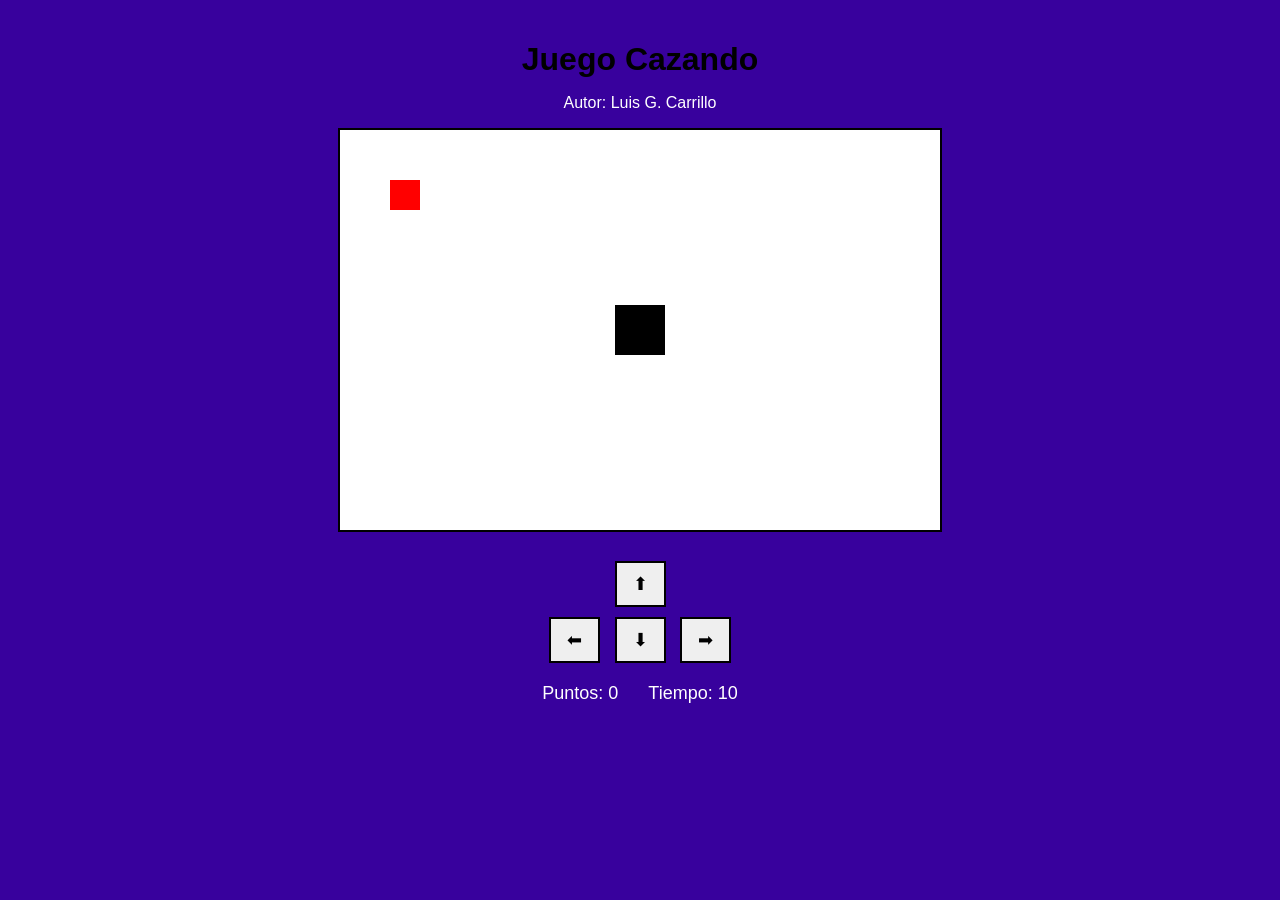
==== cazando.html @ 5681a58a "iniciando juego" ====
<!DOCTYPE html>
<html>
<head>
  <title>Juego Cazando</title>
  <link rel="stylesheet" href="cazando.css">
</head>
<body>
  <h1>Juego Cazando</h1>
  <p>Autor: Luis G. Carrillo</p>
  <canvas id="juego" width="600" height="400"></canvas>
  <div class="controles">
    <button id="btnArriba">⬆</button>
    <br>
    <button id="btnIzquierda">⬅</button>
    <button id="btnAbajo">⬇</button>
    <button id="btnDerecha">➡</button>
  </div>
  <div class="panel">
    <span>Puntos: <span id="puntos">0</span></span>
    <span>Tiempo: <span id="tiempo">10</span></span>
  </div>
  <p id="mensaje"></p>
  <script src="cazando.js"></script>
</body>
</html>
---- cazando.css ----
body {
  text-align: center;
  font-family: Arial, sans-serif;
  background: #38019d;
  margin: 0;
  padding: 20px;
  color: #fff;
}
 
h1 {
  margin-bottom: 5px;
  color: rgb(0, 0, 0);
}
 
.panel {
  margin: 15px 0;
  font-size: 18px;
  display: flex;
  justify-content: center;
  gap: 30px;
}

canvas {
  background: white;
  border: 2px solid black;
}
 
.controles {
  margin-top: 20px;
}
 
button {
  margin: 5px;
  padding: 10px 16px;
  font-size: 18px;
  cursor: pointer;
  border: 2px solid #000000;
}

#mensaje {
  font-size: 20px;
  font-weight: bold;
  color: darkred;
  margin-top: 15px;
}
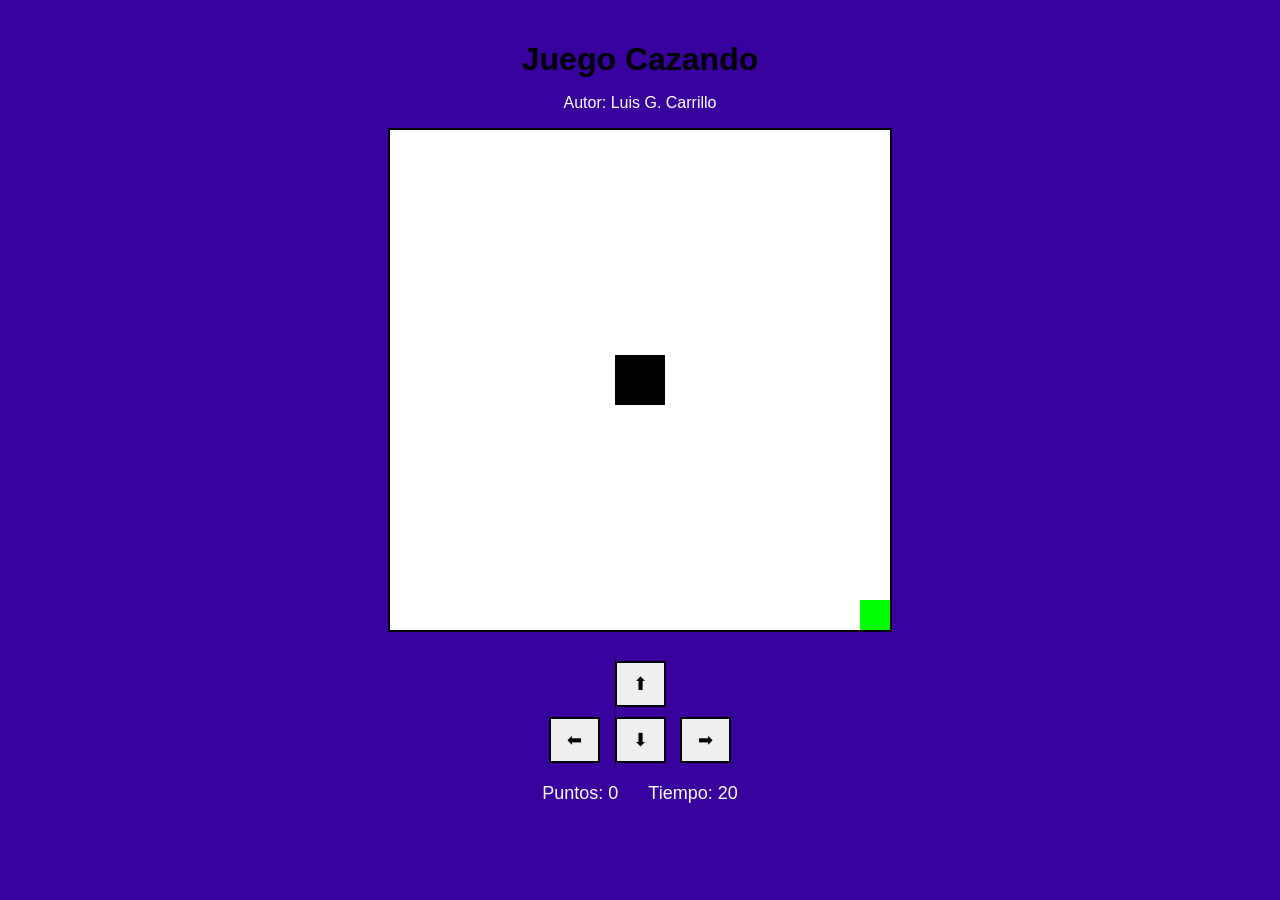
==== commit 56f61d66: "Inicializa juego con gato centrado y comida usando canvas" ====
--- a/cazando.html
+++ b/cazando.html
@@ -4,10 +4,10 @@
   <title>Juego Cazando</title>
   <link rel="stylesheet" href="cazando.css">
 </head>
-<body>
+<body onload="iniciarJuego()">
   <h1>Juego Cazando</h1>
   <p>Autor: Luis G. Carrillo</p>
-  <canvas id="juego" width="600" height="400"></canvas>
+  <canvas id="areaJuego" width="500" height="500"></canvas>
   <div class="controles">
     <button id="btnArriba">⬆</button>
     <br>
@@ -17,7 +17,7 @@
   </div>
   <div class="panel">
     <span>Puntos: <span id="puntos">0</span></span>
-    <span>Tiempo: <span id="tiempo">10</span></span>
+    <span>Tiempo: <span id="tiempo">20</span></span>
   </div>
   <p id="mensaje"></p>
   <script src="cazando.js"></script>
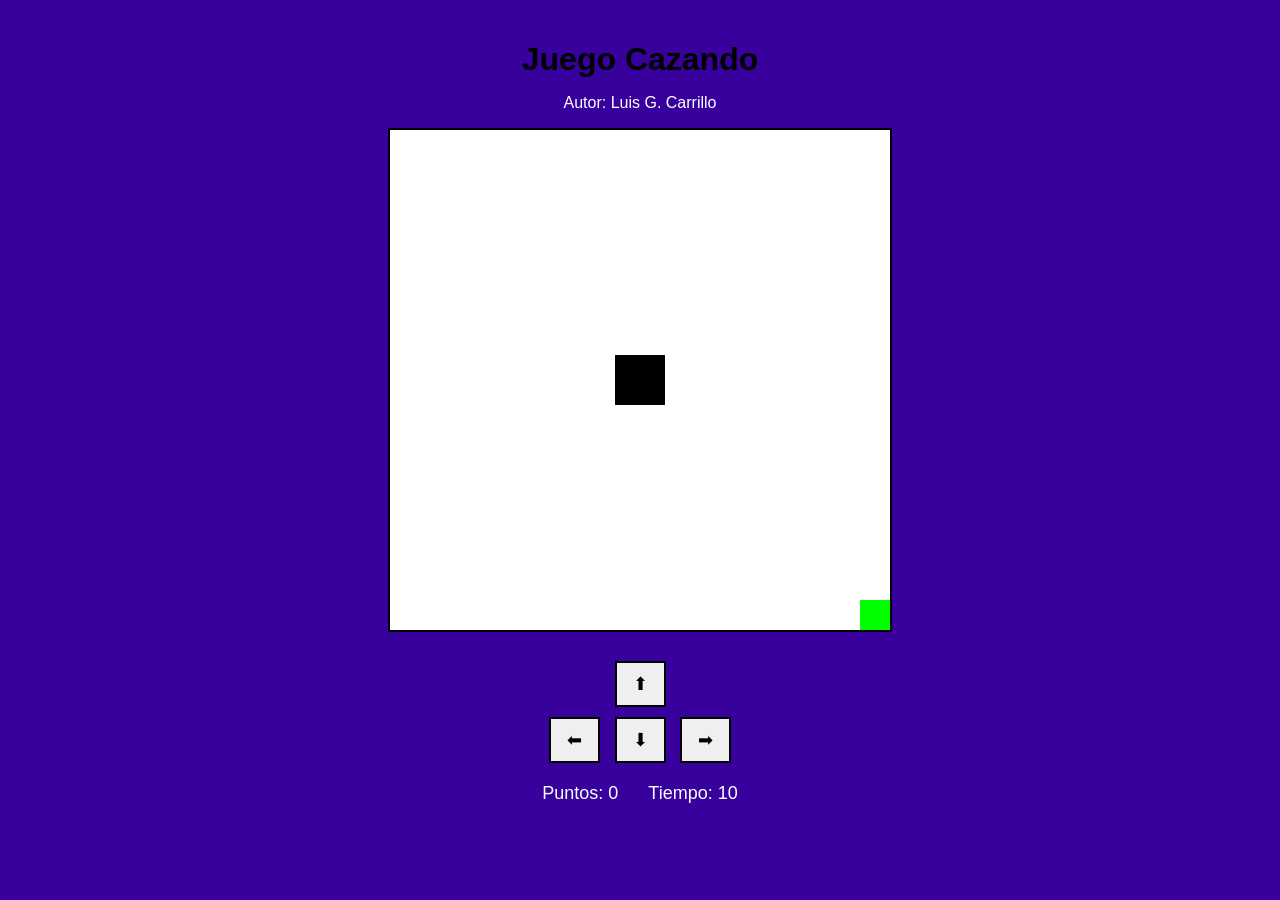
==== commit b655457e: "conteo regresivo de tiempo 10" ====
--- a/cazando.html
+++ b/cazando.html
@@ -17,9 +17,10 @@
   </div>
   <div class="panel">
     <span>Puntos: <span id="puntos">0</span></span>
-    <span>Tiempo: <span id="tiempo">20</span></span>
+    <span>Tiempo: <span id="tiempo">10</span></span>
   </div>
   <p id="mensaje"></p>
+  <script src="utils.js"></script>
   <script src="cazando.js"></script>
 </body>
 </html>
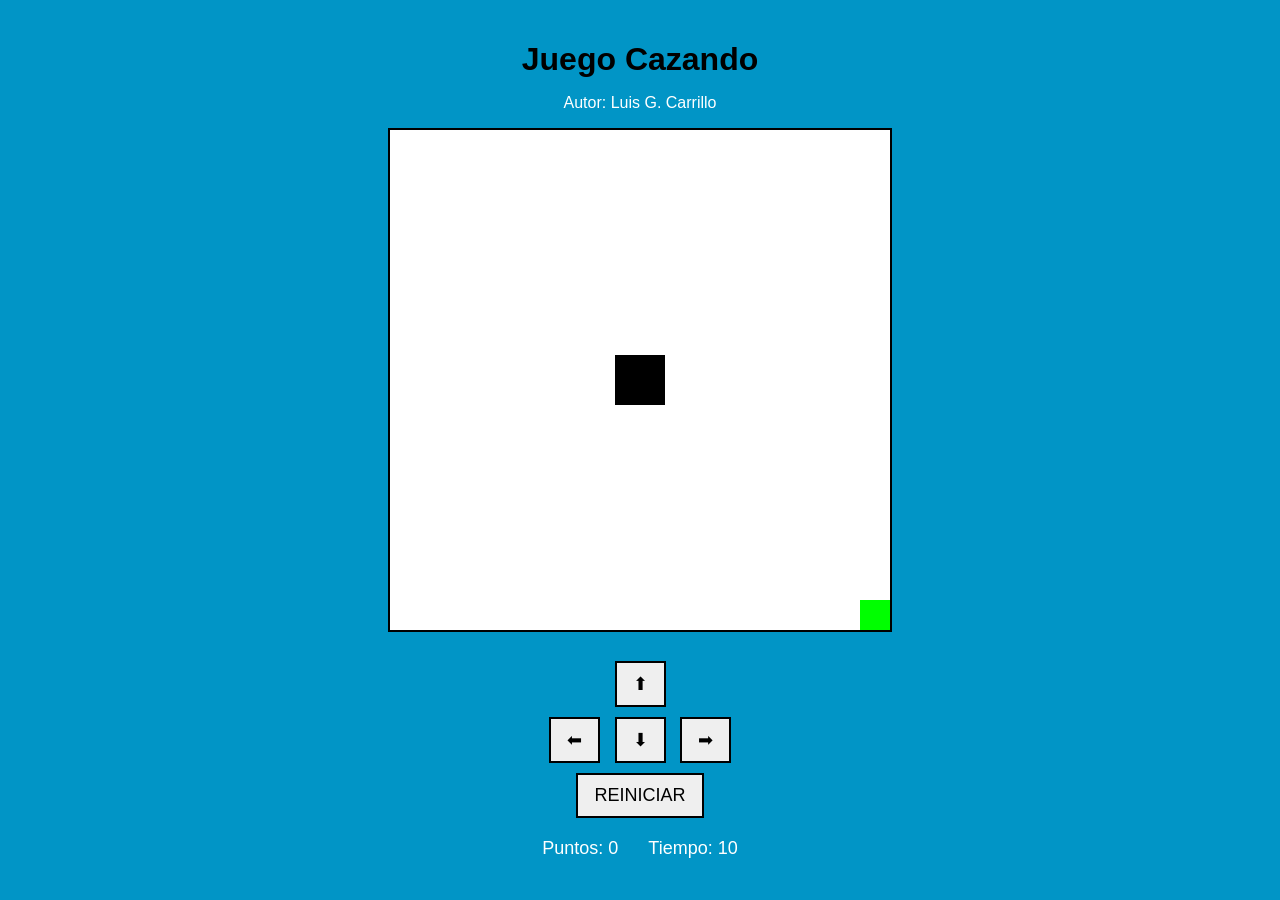
==== commit cffdd6f6: "Agregar  victoria, game over y reinicio del juego" ====
--- a/cazando.html
+++ b/cazando.html
@@ -15,6 +15,9 @@
     <button id="btnAbajo">⬇</button>
     <button id="btnDerecha">➡</button>
   </div>
+  <div>
+    <button id="btnReiniciar">REINICIAR</button>
+  </div>
   <div class="panel">
     <span>Puntos: <span id="puntos">0</span></span>
     <span>Tiempo: <span id="tiempo">10</span></span>
--- a/cazando.css
+++ b/cazando.css
@@ -1,7 +1,7 @@
 body {
   text-align: center;
   font-family: Arial, sans-serif;
-  background: #38019d;
+  background: #0195c6;
   margin: 0;
   padding: 20px;
   color: #fff;
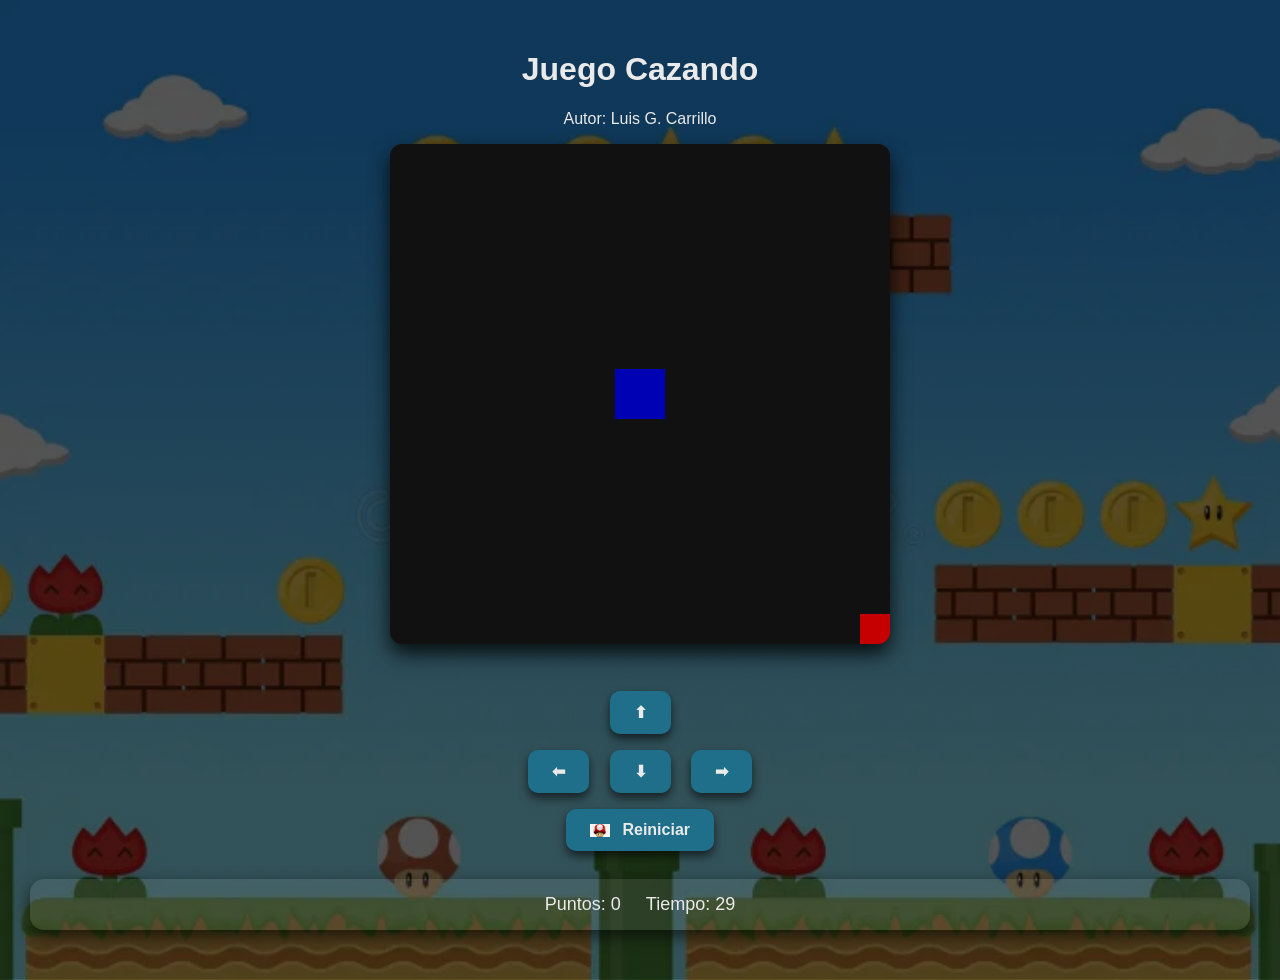
==== commit 1f4a27cf: "Agregado imagenes y promt2" ====
--- a/cazando.html
+++ b/cazando.html
@@ -16,11 +16,14 @@
     <button id="btnDerecha">➡</button>
   </div>
   <div>
-    <button id="btnReiniciar">REINICIAR</button>
+    <button>
+    <img src="mushroom.png" width="20" id="btnReiniciar" onclick="reiniciarJuego()">
+    Reiniciar
+    </button>
   </div>
   <div class="panel">
     <span>Puntos: <span id="puntos">0</span></span>
-    <span>Tiempo: <span id="tiempo">10</span></span>
+    <span>Tiempo: <span id="tiempo">30</span></span>
   </div>
   <p id="mensaje"></p>
   <script src="utils.js"></script>
--- a/cazando.css
+++ b/cazando.css
@@ -1,45 +1,98 @@
+/* 1. Fondo oscuro con gradiente */
 body {
+  min-height: 100vh;
+  background:
+    linear-gradient(rgba(0,0,0,0.65), rgba(0,0,0,0.65)),
+    url("mario-bg.png");
+  background-size: cover;
+  background-position: bottom center;
+  background-repeat: no-repeat;
+  font-family: 'Segoe UI', Tahoma, sans-serif;
+  color: #eaeaea;
+  margin: 0;
+  padding: 30px;
   text-align: center;
-  font-family: Arial, sans-serif;
-  background: #0195c6;
-  margin: 0;
-  padding: 20px;
-  color: #fff;
 }
- 
-h1 {
-  margin-bottom: 5px;
-  color: rgb(0, 0, 0);
+/* 2. Título claro y elegante */
+h1 img {
+  vertical-align: middle;
+  margin-right: 10px;
 }
- 
+
+button img {
+  vertical-align: middle;
+  margin-right: 8px;
+}
+
+/* 3. Panel tipo tarjeta oscura */
 .panel {
-  margin: 15px 0;
+  margin: 20px 0;
   font-size: 18px;
   display: flex;
   justify-content: center;
-  gap: 30px;
+  gap: 25px;
+  background: rgba(255, 255, 255, 0.08);
+  padding: 15px 30px;
+  border-radius: 14px;
+  box-shadow: 0 6px 16px rgba(0, 0, 0, 0.6);
 }
 
+/* 4. Canvas con contraste oscuro */
 canvas {
-  background: white;
-  border: 2px solid black;
-}
- 
-.controles {
-  margin-top: 20px;
-}
- 
-button {
-  margin: 5px;
-  padding: 10px 16px;
-  font-size: 18px;
-  cursor: pointer;
-  border: 2px solid #000000;
+  background: #111;
+  border-radius: 12px;
+  box-shadow: 0 10px 20px rgba(0, 0, 0, 0.8);
 }
 
+/* 5. Controles con mejor separación */
+.controles {
+  margin-top: 35px;
+}
+
+/* 6. Botones estilo dark UI */
+button {
+  margin: 8px;
+  padding: 12px 24px;
+  font-size: 16px;
+  cursor: pointer;
+  border: none;
+  border-radius: 10px;
+  background: #1f6f8b;
+  color: #eaeaea;
+  font-weight: bold;
+  transition: all 0.25s ease;
+  box-shadow: 0 5px 10px rgba(0, 0, 0, 0.6);
+}
+
+/* 7. Efecto hover con iluminación */
+button:hover {
+  background: #2fa4c7;
+  transform: translateY(-3px);
+  box-shadow: 0 8px 15px rgba(0, 0, 0, 0.8);
+}
+
+/* 8. Estado activo */
+button:active {
+  transform: scale(0.95);
+}
+
+/* 9. Mensaje destacado */
 #mensaje {
   font-size: 20px;
   font-weight: bold;
-  color: darkred;
-  margin-top: 15px;
+  color: #f9c74f;
+  margin-top: 20px;
+  text-shadow: 1px 1px 6px rgba(0, 0, 0, 0.8);
+}
+
+/* 10. Responsive para móviles */
+@media (max-width: 600px) {
+  .panel {
+    flex-direction: column;
+    gap: 12px;
+  }
+
+  h1 {
+    font-size: 1.8rem;
+  }
 }
